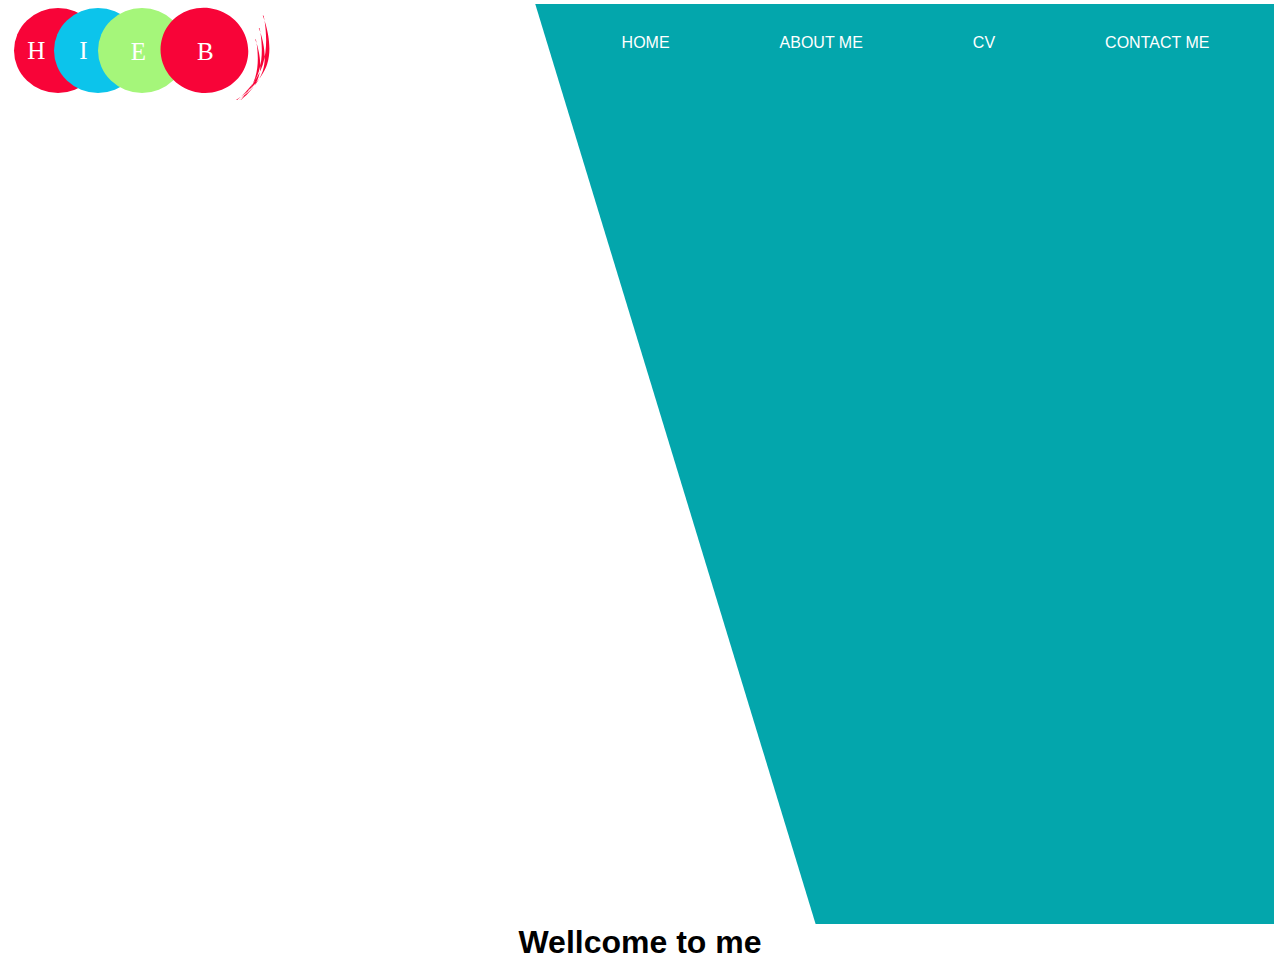
==== index.html @ 9780df92 "#4 desgin mune" ====
<!DOCTYPE html>
<html lang="en">
<head>
    <meta charset="UTF-8">
    <meta name="viewport" content="width=device-width, initial-scale=1.0">
    <title>Personal Project</title>
    <link rel="stylesheet" href="css/style.css">
    <link rel="shortcut icon" href="../images/1.png" type="image/x-icon"> 
    
</head>
<body>
    <div class="logo-container">
        <img src="/images/logo.svg" alt="logo">
    </div>
    <div class="container">
        <ul>
            <li><a href="index.html">Home</a></li>
            <li><a href="/pages/about.html">About Me</a></li>
            <li><a href="/pages/cv.html">CV</a></li>
            <li><a href="/pages/contact.html">contact Me</a></li>
        </ul>
    </div>
    <div class="contain">
        <h1>Wellcome to me</h1>
    </div>
    
    <footer>
        
    </footer>
</body>
</html>
---- css/style.css ----
*{
    margin: 0;
    padding: 0;
    font-family: sans-serif;
}
body{
    overflow-x: hidden;
}
.container{
    width: 98%;
    height: 100vh;
    padding: 10px;
    background: rgb(3, 166, 172);
    clip-path: polygon(42% 0, 100% 0, 100% 100%, 64% 100%);
    margin-top: -100px;
}
ul{
    display: flex;
    justify-content:flex-end;
    list-style-type: none;
}
ul li{
    padding:20px;
}
ul li a {
    text-transform: uppercase;
    text-decoration: none;
    color: #ffff;
    margin: 15px;
    padding: 20px;
}
h1{
    text-align: center;
}
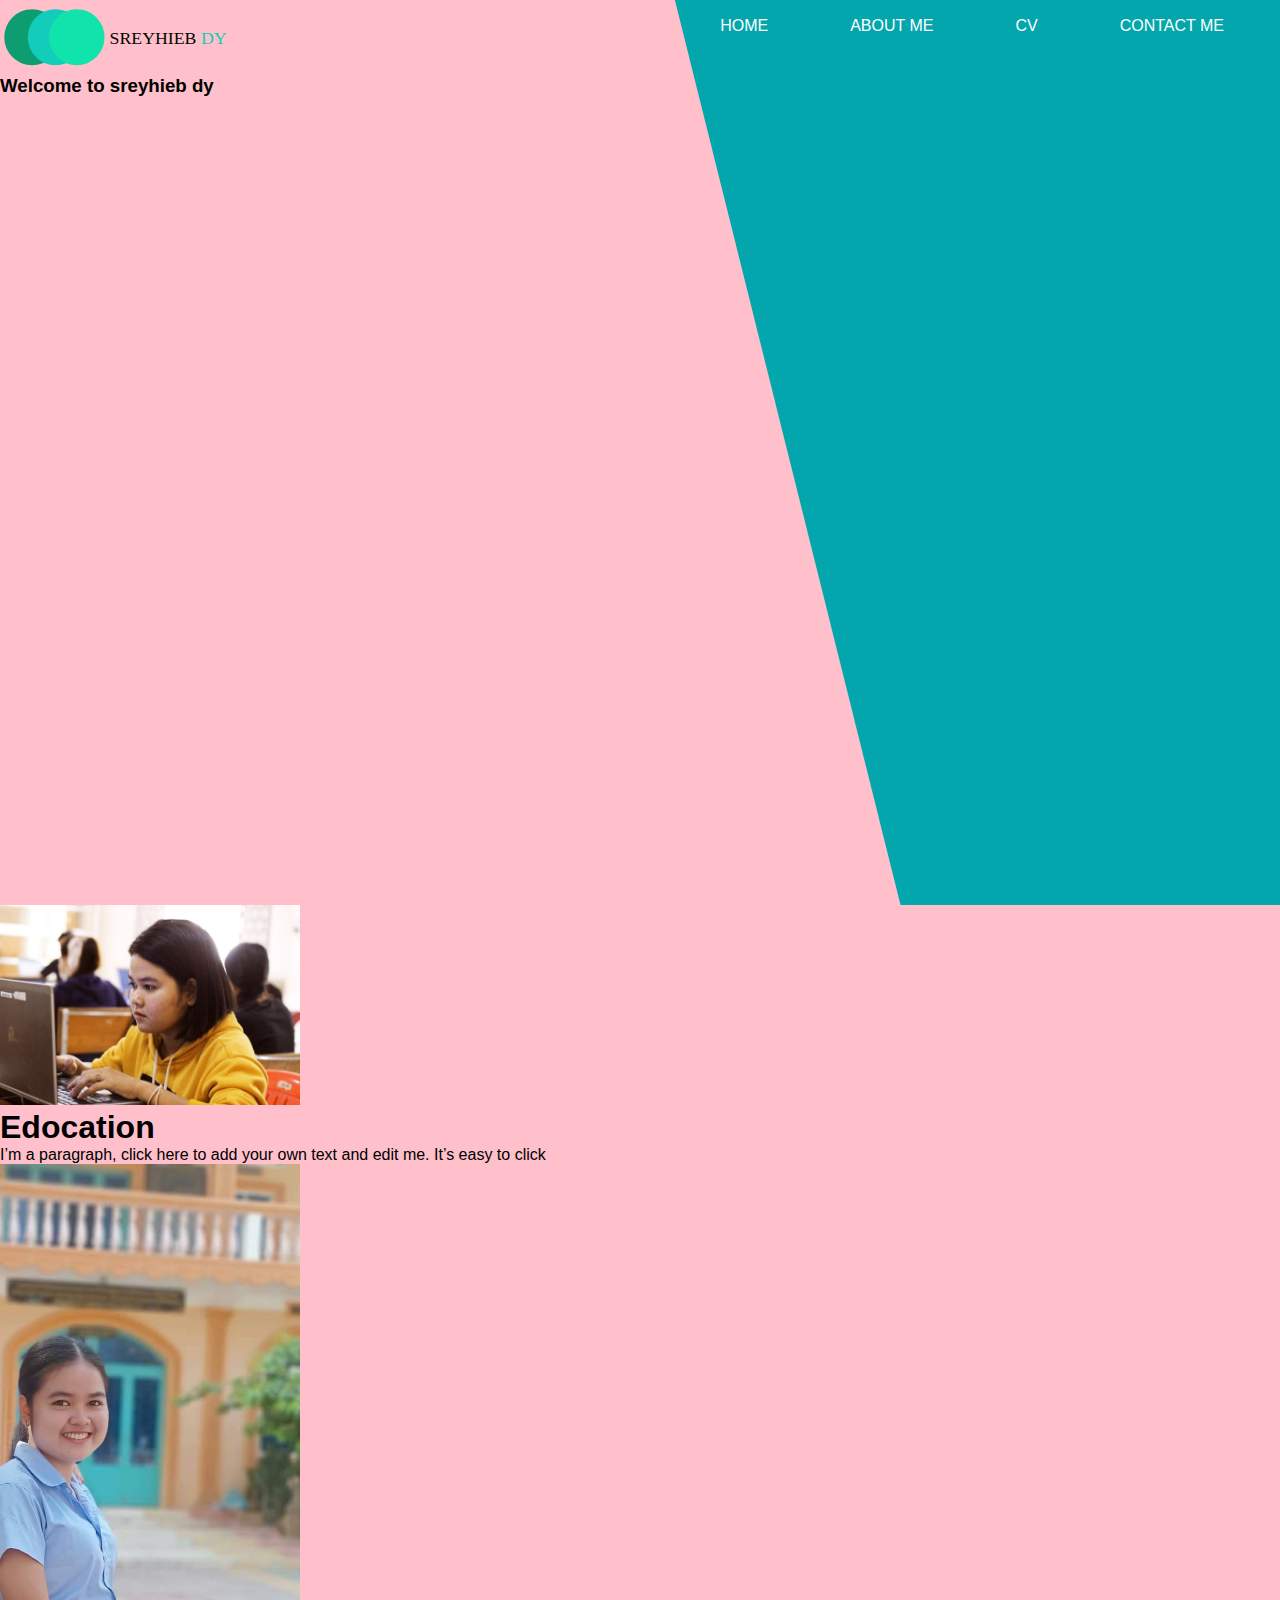
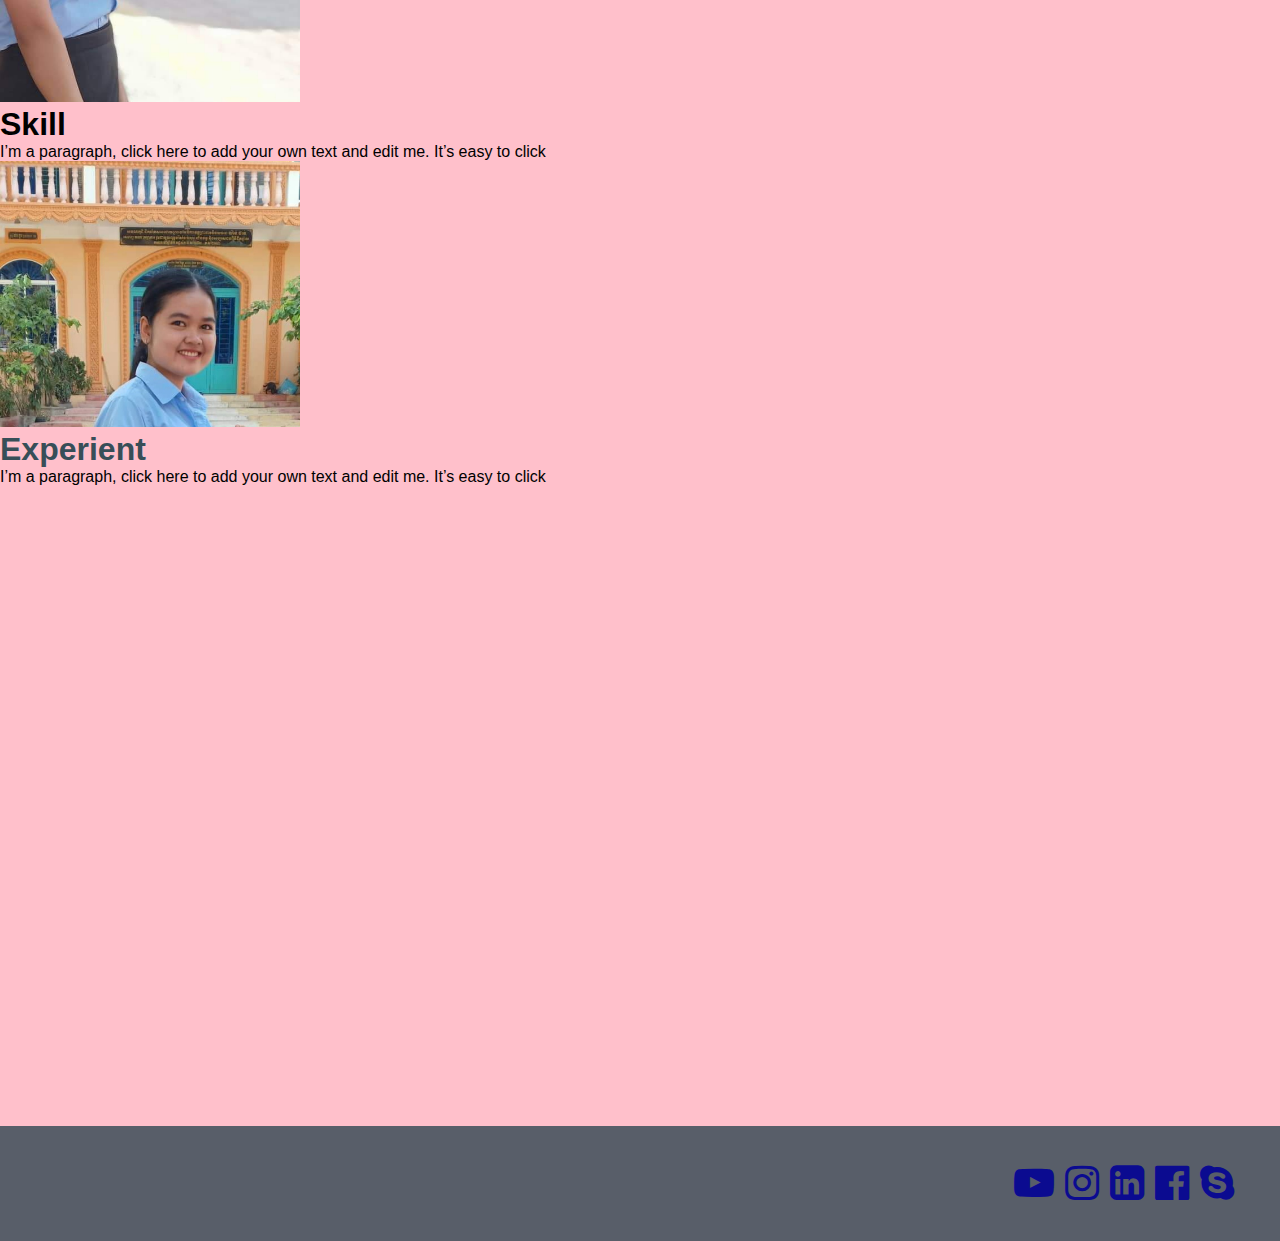
==== commit 3644ad39: "#6 link pages" ====
--- a/index.html
+++ b/index.html
@@ -1,3 +1,4 @@
+
 <!DOCTYPE html>
 <html lang="en">
 <head>
@@ -6,26 +7,54 @@
     <title>Personal Project</title>
     <link rel="stylesheet" href="css/style.css">
     <link rel="shortcut icon" href="../images/1.png" type="image/x-icon"> 
+    <link rel="stylesheet" href="https://cdnjs.cloudflare.com/ajax/libs/font-awesome/4.7.0/css/font-awesome.min.css">
     
 </head>
 <body>
     <div class="logo-container">
         <img src="/images/logo.svg" alt="logo">
     </div>
-    <div class="container">
+<div class="container">
         <ul>
-            <li><a href="index.html">Home</a></li>
-            <li><a href="/pages/about.html">About Me</a></li>
-            <li><a href="/pages/cv.html">CV</a></li>
-            <li><a href="/pages/contact.html">contact Me</a></li>
+            <li><a href="../index.html">Home</a></li>
+            <li><a href="pages/about.html">About Me</a></li>
+            <li><a href="pages/CV.html">CV</a></li>
+            <li><a href="pages/contact.html">contact Me</a></li>
         </ul>
+</div>
+<div class="box-header">
+    <h3>Welcome to sreyhieb dy</h3>
+</div>
+<div class="row">
+    <div class="l">
+        <img src="/images/4.jpg" alt="4.jpg" width="300" >
+    <h1>Edocation</h1>
+    <p>I’m a paragraph, click here to add your own text and edit me. It’s easy to click</p>
     </div>
-    <div class="contain">
-        <h1>Wellcome to me</h1>
+
+    <div class="r">
+        <img src="/images/5.jpeg" alt="5.jpeg" width="300">
+    <h1>Skill</h1>
+    <p>I’m a paragraph, click here to add your own text and edit me. It’s easy to click</p>
     </div>
-    
-    <footer>
-        
-    </footer>
+
+    <div class="f">
+        <img src="/images/6.jpeg" alt="6.jpeg" width="300">
+    <h1 style="color:#374e58;">Experient</h1>
+    <p>I’m a paragraph, click here to add your own text and edit me. It’s easy to click</p>
+    </div>
+    </div>
+<footer>
+    <div class="websize">
+        <ol>
+
+            <li><a href="https://www.youtube.com/"><i class="fa fa-youtube-play"></i></a></li>
+            <li><a href="https://www.instagram.com/?hl=en"><i class="fa fa-instagram"></i></a></li>
+            <li><a href="https://fontawesome.com/v4.7.0/icon/linkedin-square"><i class="fa fa-linkedin-square"></i></a></li>
+            <li><a href="https://www.facebook.com/facebook"><i class="	fa fa-facebook-official"></i></a></li>
+            <li><a href="https://www.skype.com/en/"><i class="fa fa-skype"></i></a></li>
+        </ol>
+   </div>
+</footer>
 </body>
 </html>
--- a/css/style.css
+++ b/css/style.css
@@ -5,14 +5,19 @@
 }
 body{
     overflow-x: hidden;
+    background: pink;
 }
 .container{
-    width: 98%;
+    width: 80%;
+    float: right;
     height: 100vh;
-    padding: 10px;
+    padding: 15px;
     background: rgb(3, 166, 172);
     clip-path: polygon(42% 0, 100% 0, 100% 100%, 64% 100%);
     margin-top: -100px;
+}
+.logo-container img{
+    width:20%;
 }
 ul{
     display: flex;
@@ -20,16 +25,68 @@
     list-style-type: none;
 }
 ul li{
-    padding:20px;
+    padding:6px;
 }
-ul li a {
+ ul li a {
     text-transform: uppercase;
     text-decoration: none;
     color: #ffff;
-    margin: 15px;
-    padding: 20px;
+    margin: 20px;
+    padding: 15px;
 }
-h1{
-    text-align: center;
+.container ul li{
+    margin-top: 2%;
+}
+.box {
+    margin-left: 10%;
+    margin-top: 10%;
 }
 
+footer{
+    background: rgb(88, 94, 105);
+    padding: 35px;
+    color:black;
+    text-transform: uppercase;
+    text-align: center;
+    margin-top:50%;
+ }
+ .latter{
+    width:100%;
+    height: 40vh;
+    text-align: center;
+    font-size: 20px;
+    margin: 100px;
+    display: flex;
+    justify-content: space-around;
+    }
+/* .row {
+    margin-top: 2px;
+    width: 50%;
+    height:30vh;
+    padding:60px;
+    font-size:20px;
+    display: flex;
+    
+} */
+.latter img h1{
+    text-align: center;
+    width: 300px;
+}
+.websize {
+    display: flex;
+    justify-content: flex-end;
+}
+ ol  {
+    display: flex;
+    justify-content: space-evenly;
+    list-style: none;
+    width: 20%;
+
+}
+ol a {
+    font-size: 40px;
+    color: rgb(11, 11, 144);
+}
+    
+ 
+
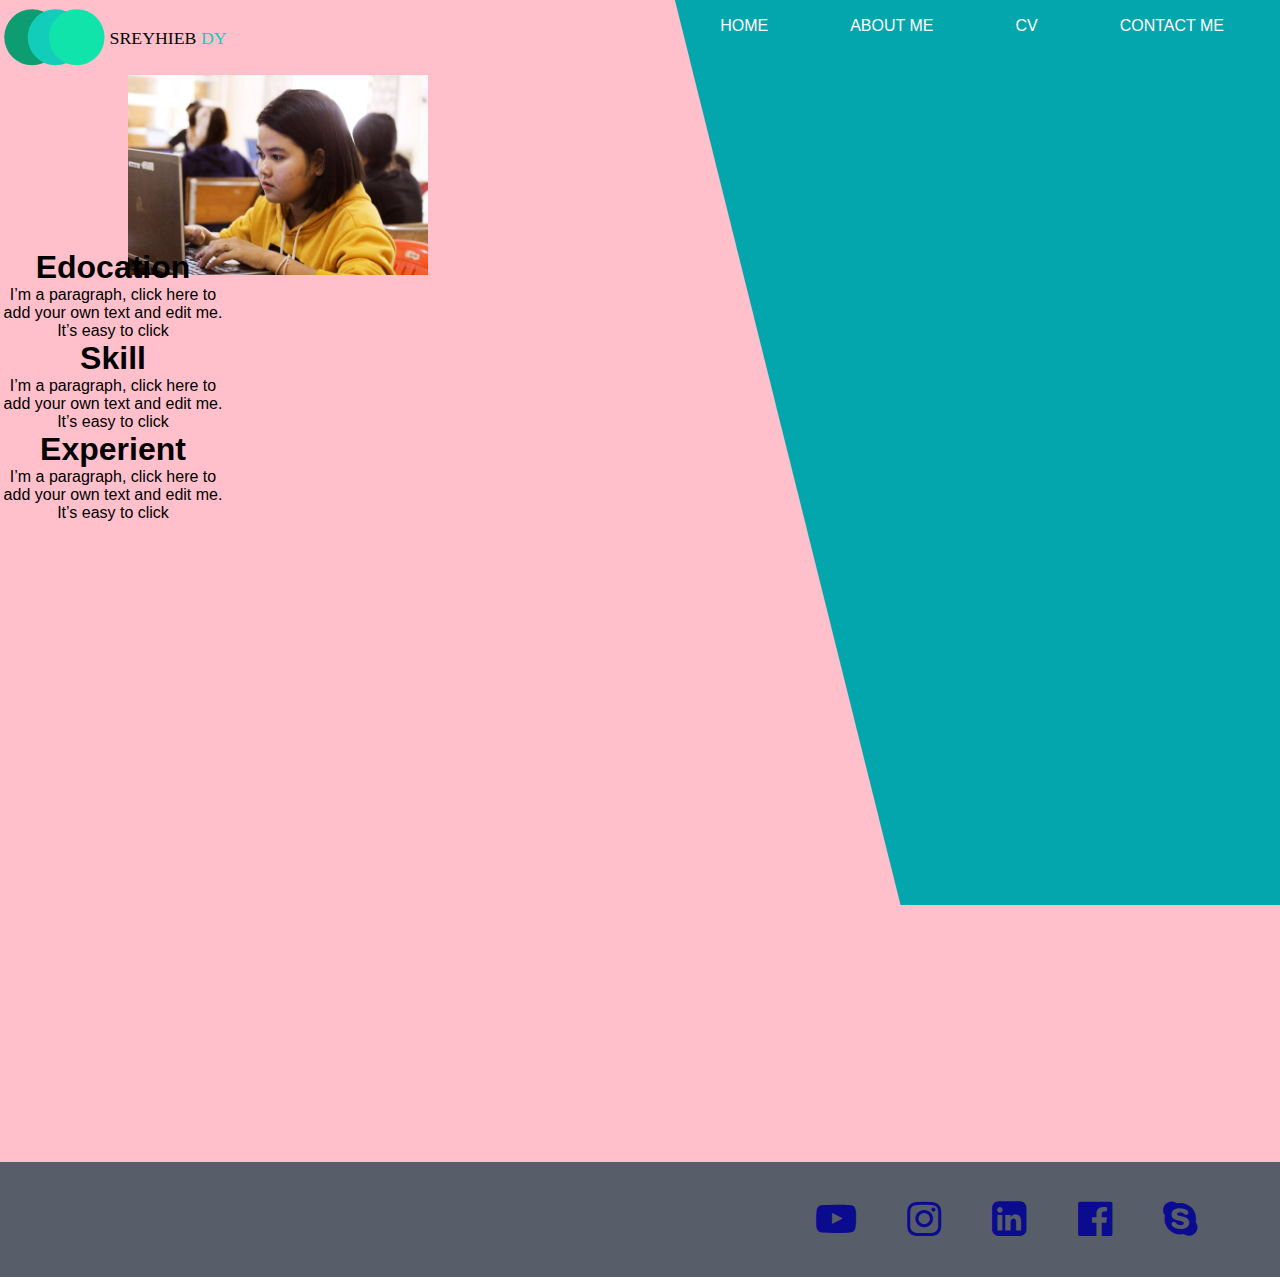
==== commit 30586123: "#6 backgrand page" ====
--- a/index.html
+++ b/index.html
@@ -8,7 +8,6 @@
     <link rel="stylesheet" href="css/style.css">
     <link rel="shortcut icon" href="../images/1.png" type="image/x-icon"> 
     <link rel="stylesheet" href="https://cdnjs.cloudflare.com/ajax/libs/font-awesome/4.7.0/css/font-awesome.min.css">
-    
 </head>
 <body>
     <div class="logo-container">
@@ -16,38 +15,35 @@
     </div>
 <div class="container">
         <ul>
-            <li><a href="../index.html">Home</a></li>
+            <li><a href="index.html">Home</a></li>
             <li><a href="pages/about.html">About Me</a></li>
-            <li><a href="pages/CV.html">CV</a></li>
+            <li><a href="pages/cv.html">CV</a></li>
             <li><a href="pages/contact.html">contact Me</a></li>
         </ul>
 </div>
-<div class="box-header">
-    <h3>Welcome to sreyhieb dy</h3>
+<div class="B">
+    <div class="a">
+        <img src="/images/4.jpg" alt="4.jpg" width="300" >
+    </div>
 </div>
-<div class="row">
-    <div class="l">
-        <img src="/images/4.jpg" alt="4.jpg" width="300" >
-    <h1>Edocation</h1>
-    <p>I’m a paragraph, click here to add your own text and edit me. It’s easy to click</p>
-    </div>
+    <div class="row">
+        <div class="l">
+            <h1>Edocation</h1>
+            <p>I’m a paragraph, click here to add your own text and edit me. It’s easy to click</p>
+        </div>
 
-    <div class="r">
-        <img src="/images/5.jpeg" alt="5.jpeg" width="300">
-    <h1>Skill</h1>
-    <p>I’m a paragraph, click here to add your own text and edit me. It’s easy to click</p>
-    </div>
-
-    <div class="f">
-        <img src="/images/6.jpeg" alt="6.jpeg" width="300">
-    <h1 style="color:#374e58;">Experient</h1>
-    <p>I’m a paragraph, click here to add your own text and edit me. It’s easy to click</p>
-    </div>
+        <div class="r">
+            <h1>Skill</h1>
+            <p>I’m a paragraph, click here to add your own text and edit me. It’s easy to click</p>
+        </div>
+        <div class="f">
+            <h1>Experient</h1>
+            <p>I’m a paragraph, click here to add your own text and edit me. It’s easy to click</p>
+        </div>
     </div>
 <footer>
     <div class="websize">
         <ol>
-
             <li><a href="https://www.youtube.com/"><i class="fa fa-youtube-play"></i></a></li>
             <li><a href="https://www.instagram.com/?hl=en"><i class="fa fa-instagram"></i></a></li>
             <li><a href="https://fontawesome.com/v4.7.0/icon/linkedin-square"><i class="fa fa-linkedin-square"></i></a></li>
--- a/css/style.css
+++ b/css/style.css
@@ -34,6 +34,9 @@
     margin: 20px;
     padding: 15px;
 }
+ul li:hover{
+    background-color: coral;
+}
 .container ul li{
     margin-top: 2%;
 }
@@ -59,15 +62,6 @@
     display: flex;
     justify-content: space-around;
     }
-/* .row {
-    margin-top: 2px;
-    width: 50%;
-    height:30vh;
-    padding:60px;
-    font-size:20px;
-    display: flex;
-    
-} */
 .latter img h1{
     text-align: center;
     width: 300px;
@@ -80,13 +74,22 @@
     display: flex;
     justify-content: space-evenly;
     list-style: none;
-    width: 20%;
+    width: 40%;
 
 }
 ol a {
     font-size: 40px;
     color: rgb(11, 11, 144);
 }
+.row ,f{
+    text-align: center;
+    margin-top:-30px;
+}
+.B , a{
+    margin-left: 10%;
+    width: 50px;
+}
+
     
  
 
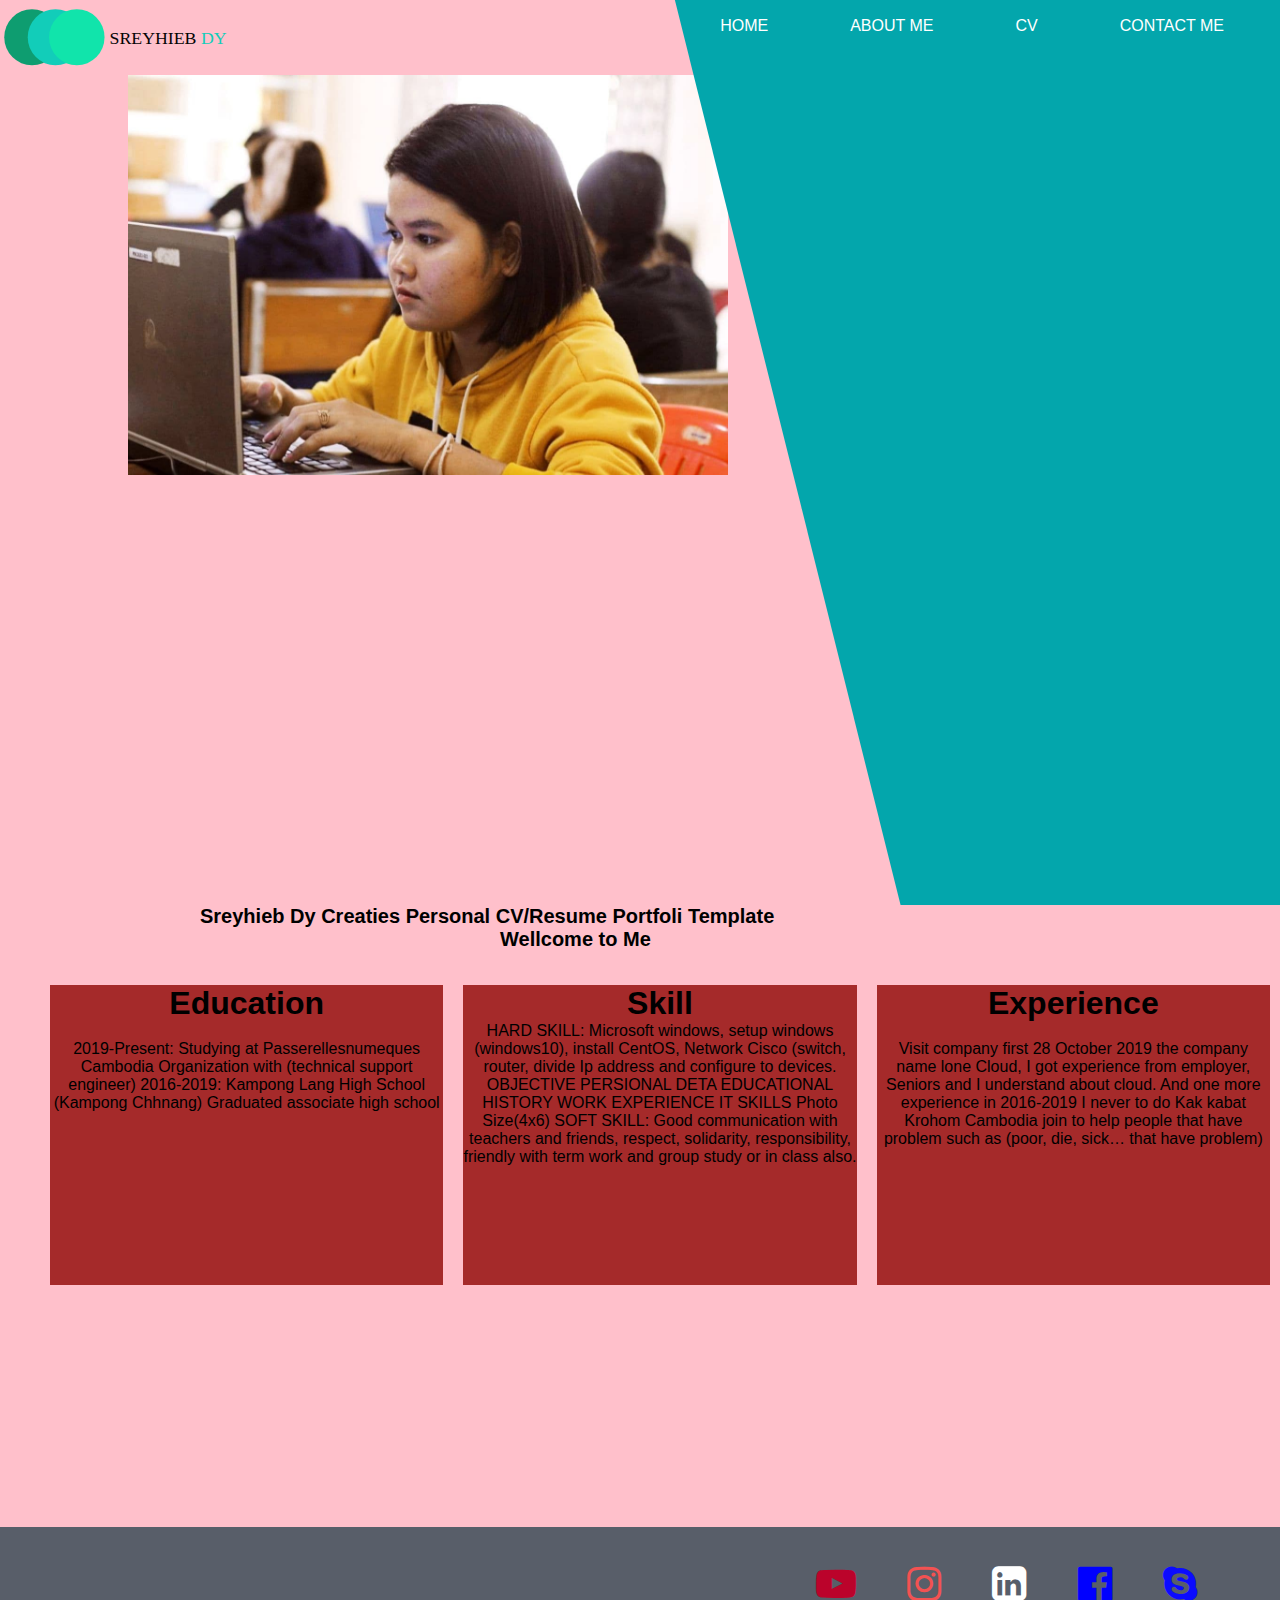
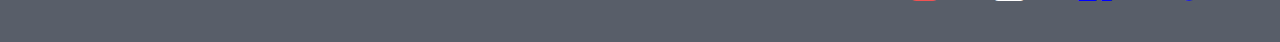
==== commit f46ca828: "#7 design home page" ====
--- a/index.html
+++ b/index.html
@@ -23,32 +23,53 @@
 </div>
 <div class="B">
     <div class="a">
-        <img src="/images/4.jpg" alt="4.jpg" width="300" >
+        <img src="/images/4.jpg" alt="4.jpg" width="600"  >
+    </div>
+    
+</div>
+<div class="box-header">
+    <h4> Sreyhieb Dy Creaties Personal CV/Resume Portfoli Template</h4>
+    <h2>Wellcome to Me</h2>
+    <div class="row">
+        
+        <div>
+            
+            <p><h1>Education</h1><br> 2019-Present: Studying at Passerellesnumeques Cambodia
+                Organization with (technical support engineer)
+               2016-2019: Kampong Lang High School (Kampong Chhnang) Graduated associate high school
+               </p>
+        </div>
+
+        <div>
+            
+            <p><h1>Skill</h1>HARD SKILL: Microsoft windows, setup windows (windows10), install CentOS, Network Cisco
+                (switch, router, divide Ip address and configure to devices.
+                OBJECTIVE
+                PERSIONAL DETA
+                EDUCATIONAL HISTORY
+                WORK EXPERIENCE
+                IT SKILLS
+                Photo
+                Size(4x6)
+                SOFT SKILL: Good communication with teachers and friends, respect, solidarity, responsibility,
+                friendly with term work and group study or in class also.</p>
+        </div>
+        <div>
+            <p><h1>Experience</h1><br>Visit company first 28 October 2019 the company name lone Cloud, I got experience from employer,
+                Seniors and I understand about cloud. And one more experience in 2016-2019 I never to do Kak kabat
+                Krohom Cambodia join to help people that have problem such as (poor, die, sick… that have
+                problem)</p>
+        </div>
     </div>
 </div>
-    <div class="row">
-        <div class="l">
-            <h1>Edocation</h1>
-            <p>I’m a paragraph, click here to add your own text and edit me. It’s easy to click</p>
-        </div>
-
-        <div class="r">
-            <h1>Skill</h1>
-            <p>I’m a paragraph, click here to add your own text and edit me. It’s easy to click</p>
-        </div>
-        <div class="f">
-            <h1>Experient</h1>
-            <p>I’m a paragraph, click here to add your own text and edit me. It’s easy to click</p>
-        </div>
-    </div>
 <footer>
     <div class="websize">
         <ol>
-            <li><a href="https://www.youtube.com/"><i class="fa fa-youtube-play"></i></a></li>
-            <li><a href="https://www.instagram.com/?hl=en"><i class="fa fa-instagram"></i></a></li>
-            <li><a href="https://fontawesome.com/v4.7.0/icon/linkedin-square"><i class="fa fa-linkedin-square"></i></a></li>
-            <li><a href="https://www.facebook.com/facebook"><i class="	fa fa-facebook-official"></i></a></li>
-            <li><a href="https://www.skype.com/en/"><i class="fa fa-skype"></i></a></li>
+            <li><a href="https://www.youtube.com/"><i class="fa fa-youtube-play" style="color: rgb(187, 3, 43);"></i></a></li>
+            <li><a href="https://www.instagram.com/?hl=en"><i class="fa fa-instagram" style="color: rgb(243, 82, 82);"></i></a></li>
+            <li><a href="https://fontawesome.com/v4.7.0/icon/linkedin-square"><i class="fa fa-linkedin-square" style="color:white ;"></i></a></li>
+            <li><a href="https://www.facebook.com/facebook"><i class="	fa fa-facebook-official" style="color:blue"></i></a></li>
+            <li><a href="https://www.skype.com/en/"><i class="fa fa-skype" style="color:rgb(11, 11, 255) ;"></i></a></li>
         </ol>
    </div>
 </footer>
--- a/css/style.css
+++ b/css/style.css
@@ -44,6 +44,18 @@
     margin-left: 10%;
     margin-top: 10%;
 }
+.row{
+    display: flex;
+    margin-left: 40px;
+
+}
+.row > div{
+    width: 400px;
+    height: 300px;
+    margin: 10px;
+    background-color: brown;
+    margin-top: -350px;
+}
 
 footer{
     background: rgb(88, 94, 105);
@@ -51,14 +63,14 @@
     color:black;
     text-transform: uppercase;
     text-align: center;
-    margin-top:50%;
+    margin-top:15%;
  }
  .latter{
     width:100%;
     height: 40vh;
     text-align: center;
     font-size: 20px;
-    margin: 100px;
+    margin: 10px;
     display: flex;
     justify-content: space-around;
     }
@@ -79,15 +91,28 @@
 }
 ol a {
     font-size: 40px;
-    color: rgb(11, 11, 144);
+    
 }
-.row ,f{
+ .row ,f{ 
     text-align: center;
-    margin-top:-30px;
-}
+    display: flex;
+ }
+ .row{
+    margin-top: 30%;
+    margin-bottom: 30px;
+}  
 .B , a{
     margin-left: 10%;
     width: 50px;
+}
+.box-header> h4{
+    font-size: 20px;
+    margin-left: 200px;
+    margin-top:10px;
+}
+.box-header> h2{
+    margin-left: 500px;
+    font-size: 20px;
 }
 
     
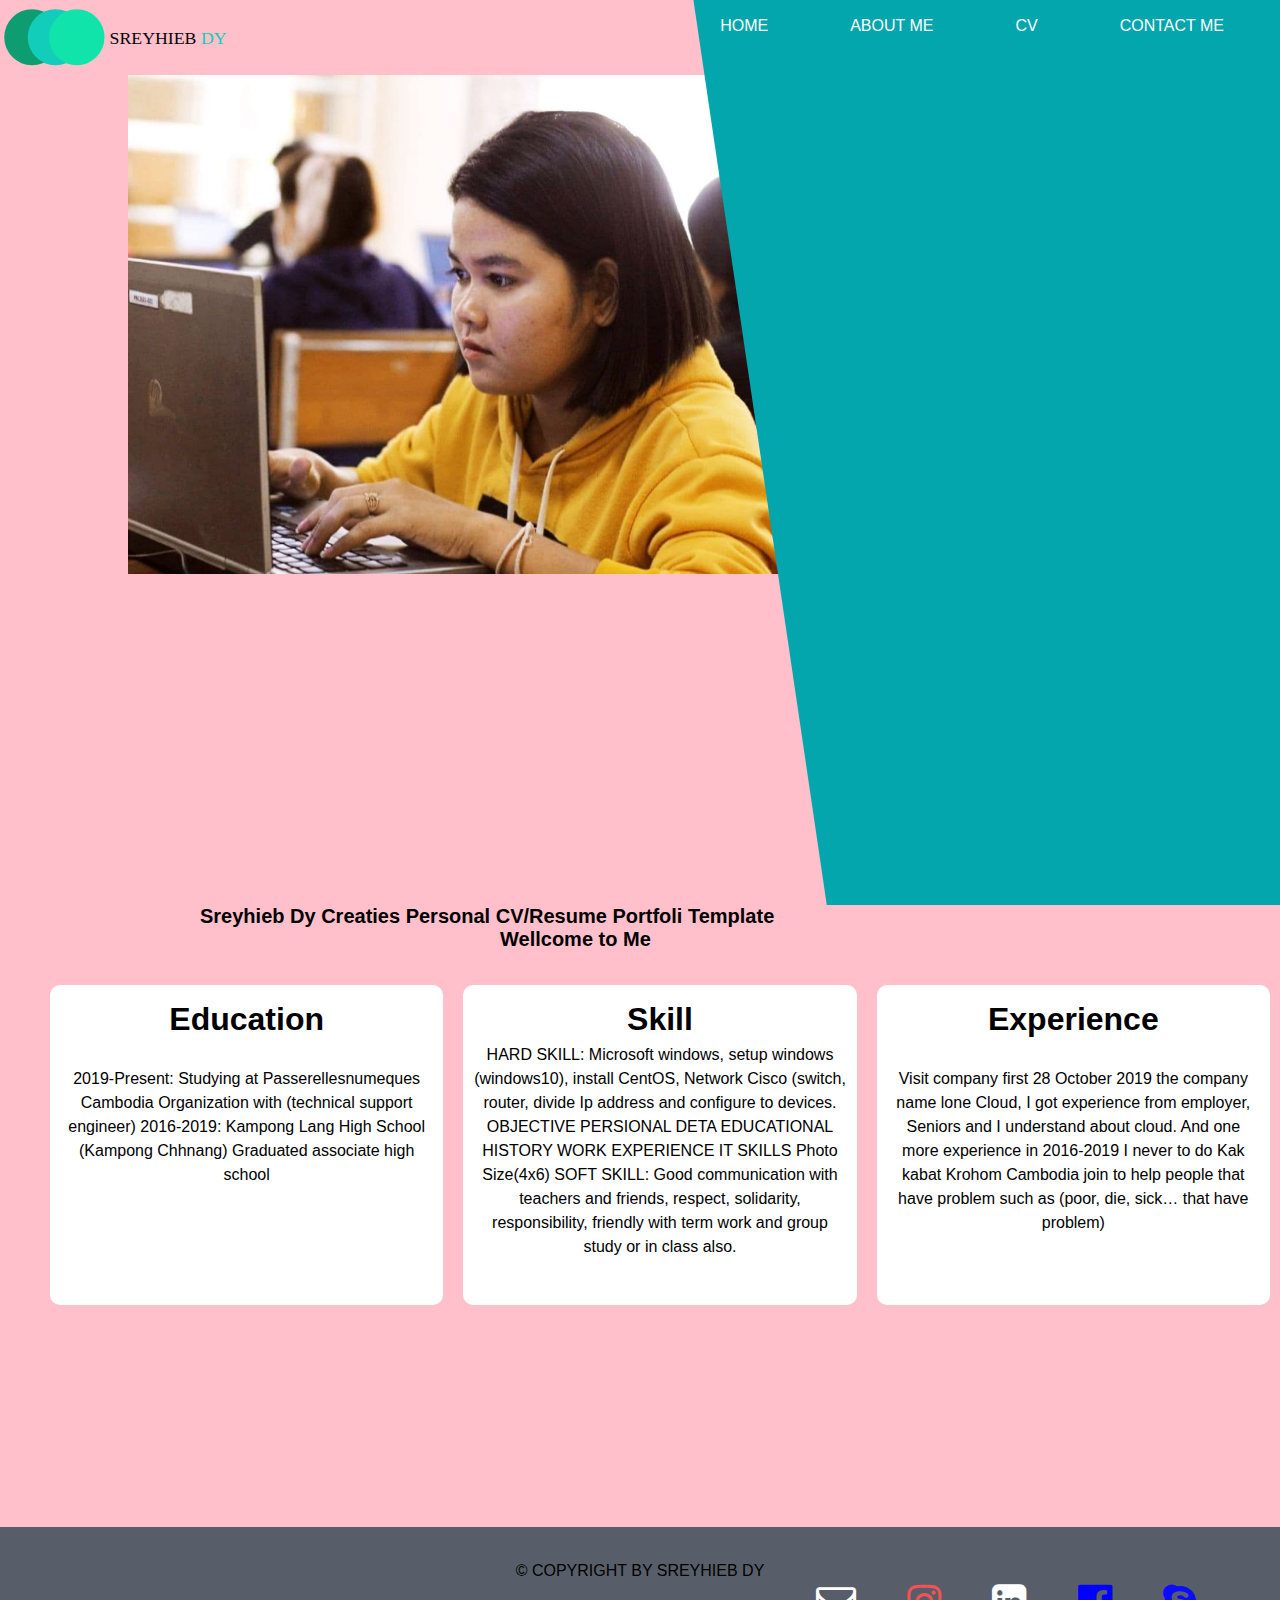
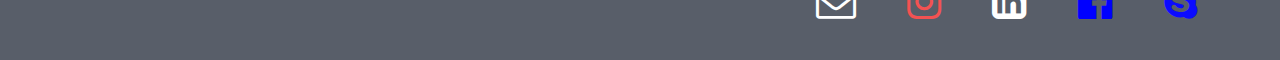
==== commit 0bc002fb: "#8 input colors backgrand" ====
--- a/index.html
+++ b/index.html
@@ -23,7 +23,7 @@
 </div>
 <div class="B">
     <div class="a">
-        <img src="/images/4.jpg" alt="4.jpg" width="600"  >
+        <img src="/images/4.jpg" alt="4.jpg" width="748"  >
     </div>
     
 </div>
@@ -63,9 +63,10 @@
     </div>
 </div>
 <footer>
+    <p>&copy; Copyright by Sreyhieb Dy</p>
     <div class="websize">
         <ol>
-            <li><a href="https://www.youtube.com/"><i class="fa fa-youtube-play" style="color: rgb(187, 3, 43);"></i></a></li>
+            <li><a href="https://www.youtube.com/"><i class="fa fa-envelope-o" style="color:white;"></i></a></li>
             <li><a href="https://www.instagram.com/?hl=en"><i class="fa fa-instagram" style="color: rgb(243, 82, 82);"></i></a></li>
             <li><a href="https://fontawesome.com/v4.7.0/icon/linkedin-square"><i class="fa fa-linkedin-square" style="color:white ;"></i></a></li>
             <li><a href="https://www.facebook.com/facebook"><i class="	fa fa-facebook-official" style="color:blue"></i></a></li>
--- a/css/style.css
+++ b/css/style.css
@@ -13,7 +13,7 @@
     height: 100vh;
     padding: 15px;
     background: rgb(3, 166, 172);
-    clip-path: polygon(42% 0, 100% 0, 100% 100%, 64% 100%);
+    clip-path: polygon(44% 0, 100% 0, 100% 100%, 57% 100%);
     margin-top: -100px;
 }
 .logo-container img{
@@ -53,10 +53,12 @@
     width: 400px;
     height: 300px;
     margin: 10px;
-    background-color: brown;
+    background-color: #ffff;
     margin-top: -350px;
+    border-radius: 10px;
+    padding: 10px;
+    line-height: 1.5;
 }
-
 footer{
     background: rgb(88, 94, 105);
     padding: 35px;
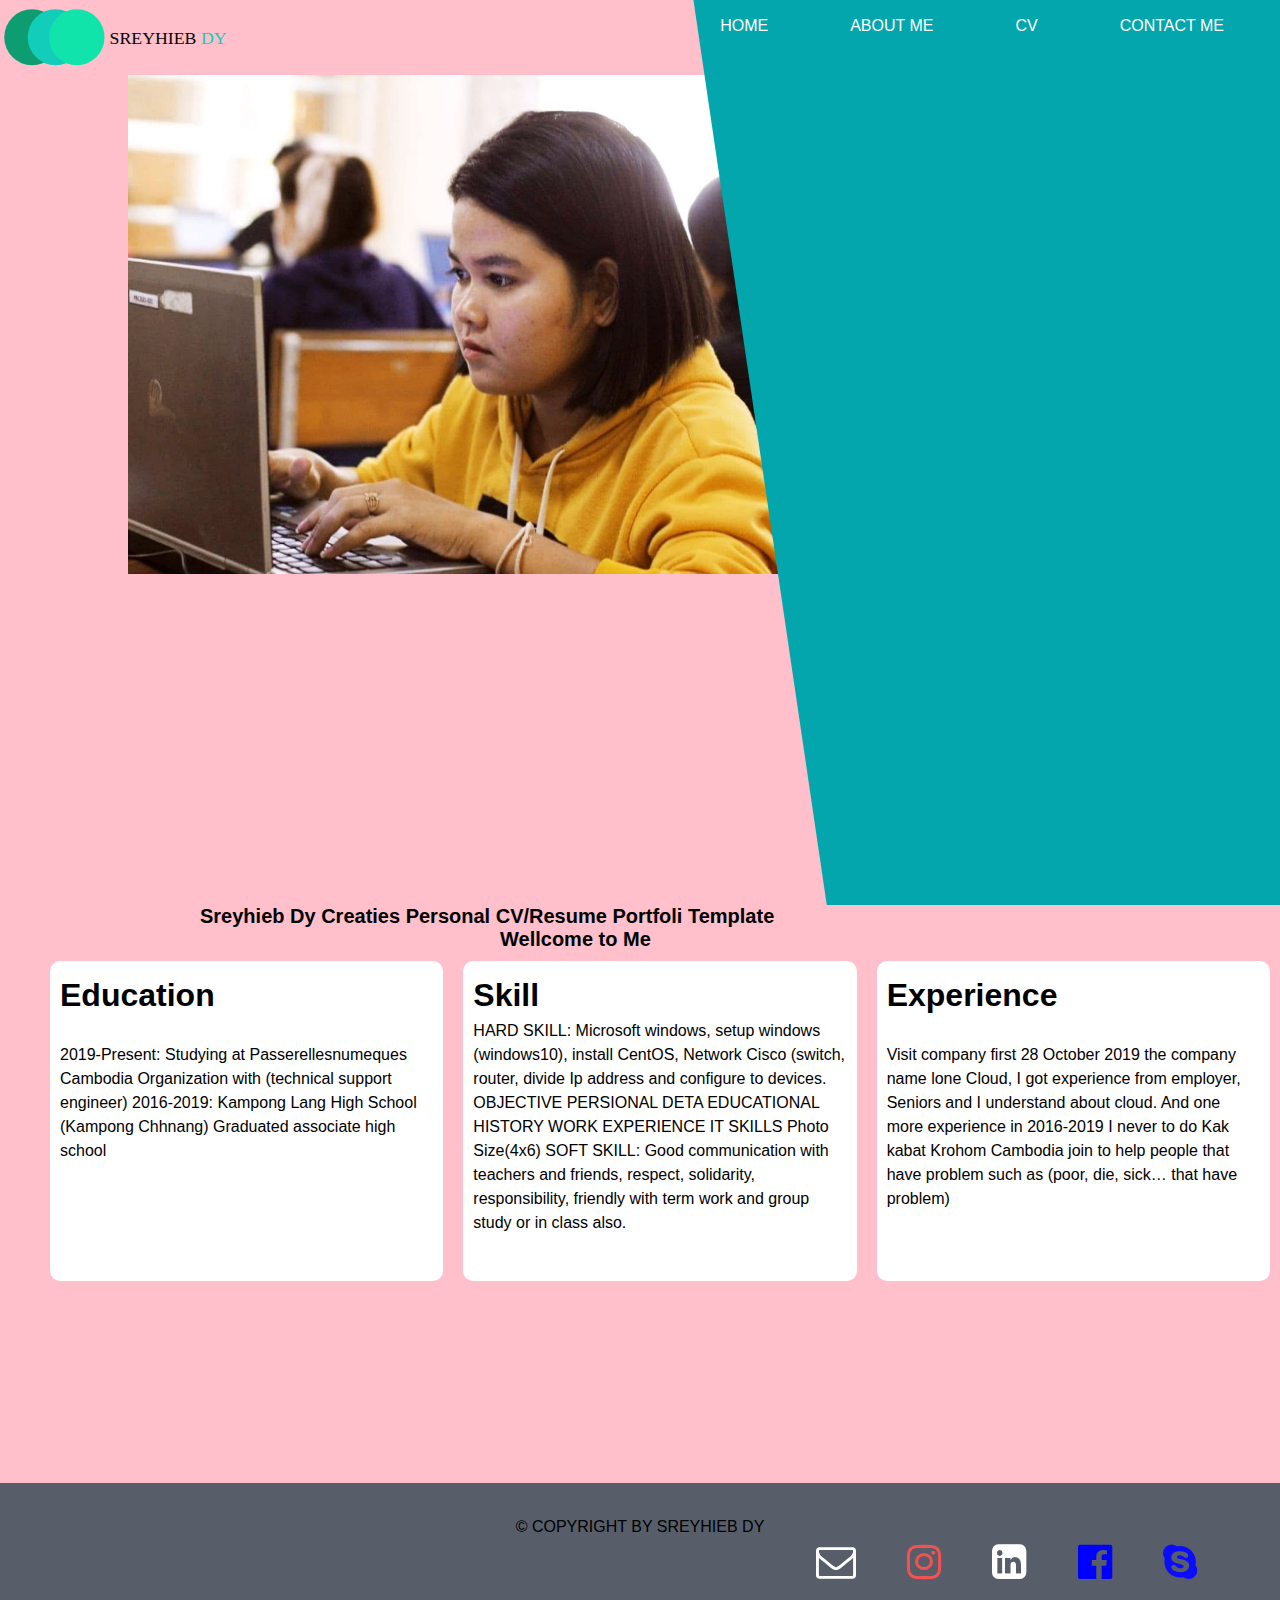
==== commit 9f58e63a: "#9 cv and contact" ====
--- a/index.html
+++ b/index.html
@@ -1,3 +1,4 @@
+
 
 <!DOCTYPE html>
 <html lang="en">
@@ -5,6 +6,7 @@
     <meta charset="UTF-8">
     <meta name="viewport" content="width=device-width, initial-scale=1.0">
     <title>Personal Project</title>
+    <link rel="stylesheet" href="css/hover.css">
     <link rel="stylesheet" href="css/style.css">
     <link rel="shortcut icon" href="../images/1.png" type="image/x-icon"> 
     <link rel="stylesheet" href="https://cdnjs.cloudflare.com/ajax/libs/font-awesome/4.7.0/css/font-awesome.min.css">
@@ -30,18 +32,15 @@
 <div class="box-header">
     <h4> Sreyhieb Dy Creaties Personal CV/Resume Portfoli Template</h4>
     <h2>Wellcome to Me</h2>
-    <div class="row">
-        
-        <div>
-            
+    <div class="coloum">
+        <div class="text">
             <p><h1>Education</h1><br> 2019-Present: Studying at Passerellesnumeques Cambodia
                 Organization with (technical support engineer)
                2016-2019: Kampong Lang High School (Kampong Chhnang) Graduated associate high school
                </p>
         </div>
 
-        <div>
-            
+        <div class="text">
             <p><h1>Skill</h1>HARD SKILL: Microsoft windows, setup windows (windows10), install CentOS, Network Cisco
                 (switch, router, divide Ip address and configure to devices.
                 OBJECTIVE
@@ -54,7 +53,8 @@
                 SOFT SKILL: Good communication with teachers and friends, respect, solidarity, responsibility,
                 friendly with term work and group study or in class also.</p>
         </div>
-        <div>
+        <div class="text">
+        <div >
             <p><h1>Experience</h1><br>Visit company first 28 October 2019 the company name lone Cloud, I got experience from employer,
                 Seniors and I understand about cloud. And one more experience in 2016-2019 I never to do Kak kabat
                 Krohom Cambodia join to help people that have problem such as (poor, die, sick… that have
@@ -66,11 +66,11 @@
     <p>&copy; Copyright by Sreyhieb Dy</p>
     <div class="websize">
         <ol>
-            <li><a href="https://www.youtube.com/"><i class="fa fa-envelope-o" style="color:white;"></i></a></li>
-            <li><a href="https://www.instagram.com/?hl=en"><i class="fa fa-instagram" style="color: rgb(243, 82, 82);"></i></a></li>
-            <li><a href="https://fontawesome.com/v4.7.0/icon/linkedin-square"><i class="fa fa-linkedin-square" style="color:white ;"></i></a></li>
-            <li><a href="https://www.facebook.com/facebook"><i class="	fa fa-facebook-official" style="color:blue"></i></a></li>
-            <li><a href="https://www.skype.com/en/"><i class="fa fa-skype" style="color:rgb(11, 11, 255) ;"></i></a></li>
+            <li><a href="https://www.youtube.com/"><i class="fa fa-envelope-o hvr-bounce-in" style="color:white;"></i></a></li>
+            <li><a href="https://www.instagram.com/?hl=en"><i class="fa fa-instagram hvr-bounce-in" style="color: rgb(243, 82, 82);"></i></a></li>
+            <li><a href="https://fontawesome.com/v4.7.0/icon/linkedin-square"><i class="fa fa-linkedin-square hvr-bounce-in" style="color:white ;"></i></a></li>
+            <li><a href="https://www.facebook.com/facebook"><i class="	fa fa-facebook-official hvr-bounce-in" style="color:blue"></i></a></li>
+            <li><a href="https://www.skype.com/en/"><i class="fa fa-skype hvr-bounce-in" style="color:rgb(11, 11, 255) ;"></i></a></li>
         </ol>
    </div>
 </footer>
--- a/css/style.css
+++ b/css/style.css
@@ -27,6 +27,9 @@
 ul li{
     padding:6px;
 }
+.container ul li{
+    margin-top: 2%;
+}
  ul li a {
     text-transform: uppercase;
     text-decoration: none;
@@ -37,54 +40,25 @@
 ul li:hover{
     background-color: coral;
 }
-.container ul li{
-    margin-top: 2%;
-}
-.box {
-    margin-left: 10%;
-    margin-top: 10%;
-}
-.row{
+.coloum{
     display: flex;
     margin-left: 40px;
-
 }
-.row > div{
+.coloum > div{
     width: 400px;
     height: 300px;
     margin: 10px;
     background-color: #ffff;
-    margin-top: -350px;
+    /* margin-top: -350px; */
     border-radius: 10px;
     padding: 10px;
     line-height: 1.5;
-}
-footer{
-    background: rgb(88, 94, 105);
-    padding: 35px;
-    color:black;
-    text-transform: uppercase;
-    text-align: center;
-    margin-top:15%;
- }
- .latter{
-    width:100%;
-    height: 40vh;
-    text-align: center;
-    font-size: 20px;
-    margin: 10px;
-    display: flex;
-    justify-content: space-around;
-    }
-.latter img h1{
-    text-align: center;
-    width: 300px;
 }
 .websize {
     display: flex;
     justify-content: flex-end;
 }
- ol  {
+ ol {
     display: flex;
     justify-content: space-evenly;
     list-style: none;
@@ -95,18 +69,15 @@
     font-size: 40px;
     
 }
- .row ,f{ 
-    text-align: center;
-    display: flex;
- }
- .row{
+.row{
     margin-top: 30%;
     margin-bottom: 30px;
 }  
-.B , a{
+ .B , a{
     margin-left: 10%;
-    width: 50px;
-}
+    width: 60px;
+
+} 
 .box-header> h4{
     font-size: 20px;
     margin-left: 200px;
@@ -116,6 +87,28 @@
     margin-left: 500px;
     font-size: 20px;
 }
+footer{
+    background: rgb(88, 94, 105);
+    padding: 35px;
+    text-transform: uppercase;
+    text-align: center;
+    margin-top:15%;
+ }
+ .text:hover{
+     background: rgb(158, 153, 153);
+ }
+ @media(max-width:1100px) {
+    .coloum {
+        flex-direction: column;
+        
+    }
+   text{
+        height: auto;
+        width: 100%;
+    }
+    
+}
+
 
     
  
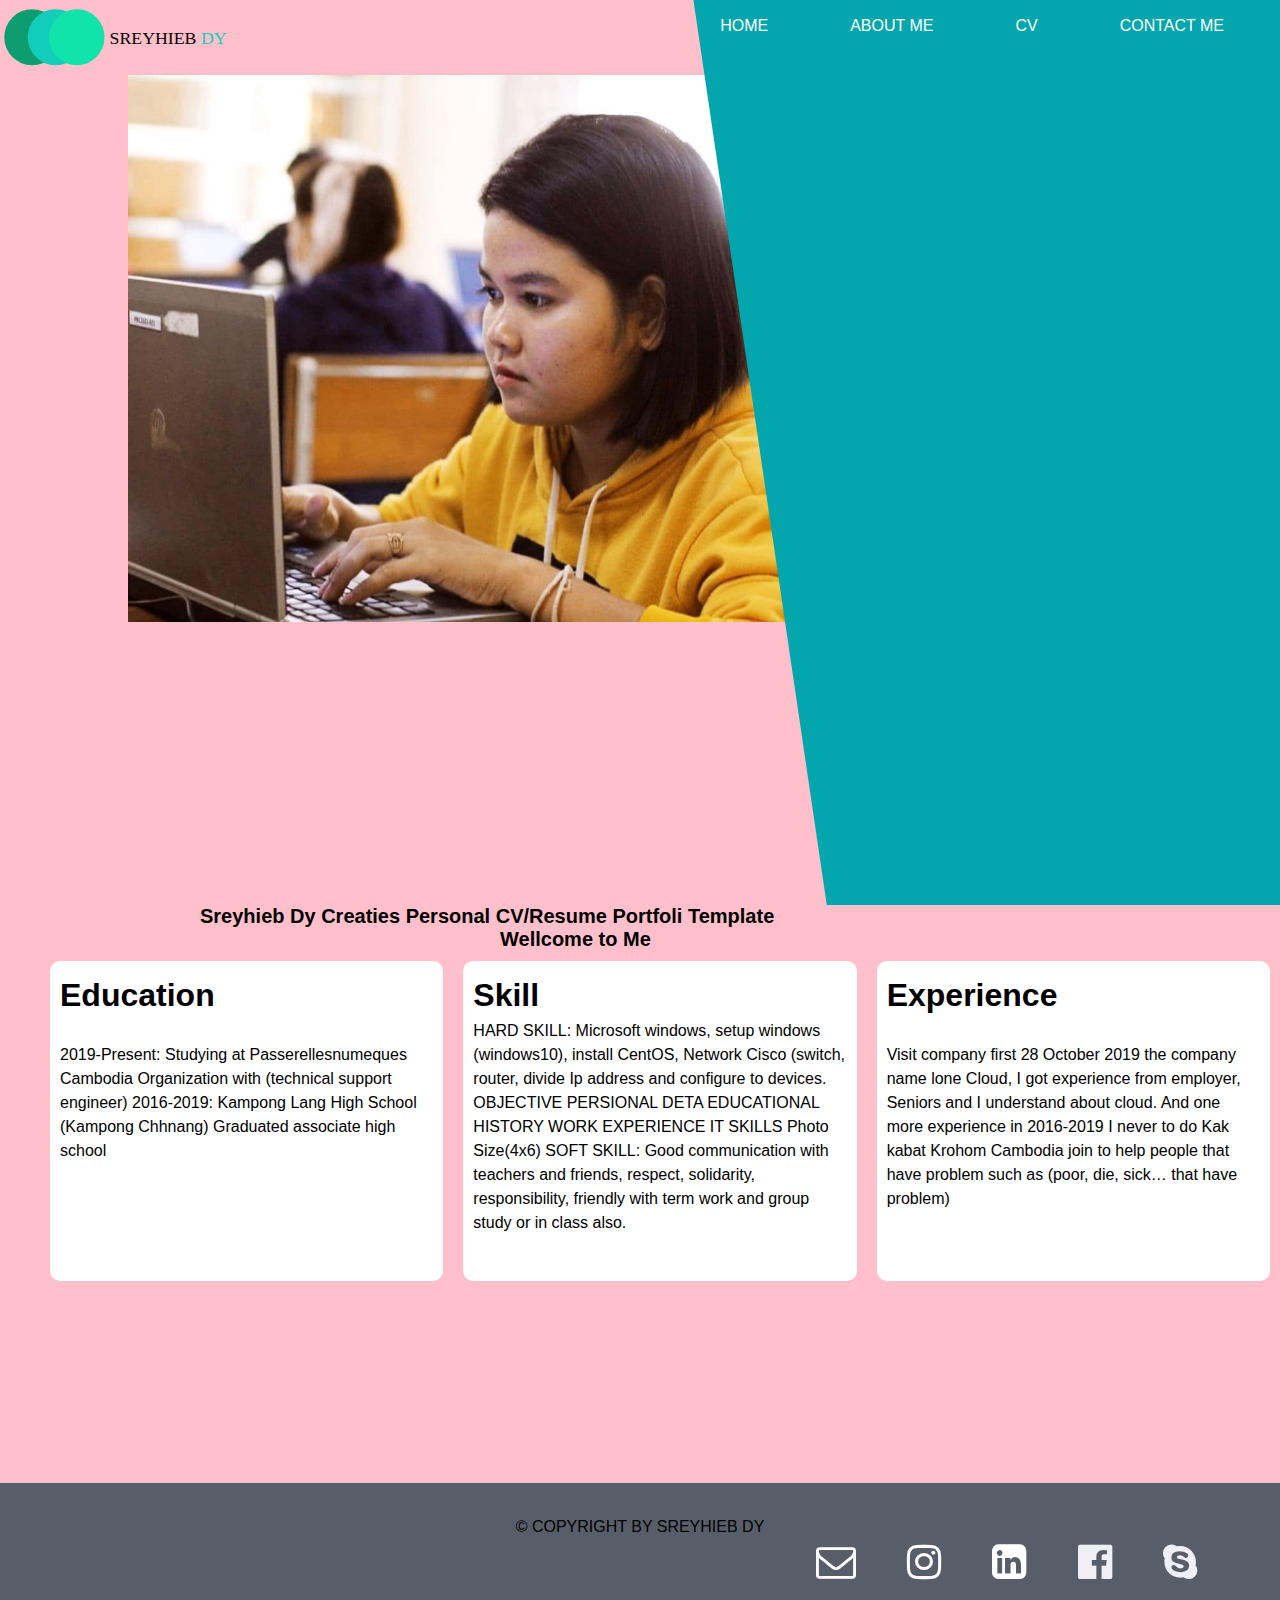
==== commit 63f5dd06: "#9 @mdia" ====
--- a/index.html
+++ b/index.html
@@ -25,7 +25,7 @@
 </div>
 <div class="B">
     <div class="a">
-        <img src="/images/4.jpg" alt="4.jpg" width="748"  >
+        <img src="/images/4.jpg" alt="4.jpg" width="820px"  >
     </div>
     
 </div>
@@ -34,14 +34,16 @@
     <h2>Wellcome to Me</h2>
     <div class="coloum">
         <div class="text">
-            <p><h1>Education</h1><br> 2019-Present: Studying at Passerellesnumeques Cambodia
+            <h1>Education</h1>
+            <p><br> 2019-Present: Studying at Passerellesnumeques Cambodia
                 Organization with (technical support engineer)
                2016-2019: Kampong Lang High School (Kampong Chhnang) Graduated associate high school
-               </p>
+            </p>
         </div>
 
         <div class="text">
-            <p><h1>Skill</h1>HARD SKILL: Microsoft windows, setup windows (windows10), install CentOS, Network Cisco
+            <h1>Skill</h1>
+            <p>HARD SKILL: Microsoft windows, setup windows (windows10), install CentOS, Network Cisco
                 (switch, router, divide Ip address and configure to devices.
                 OBJECTIVE
                 PERSIONAL DETA
@@ -51,14 +53,17 @@
                 Photo
                 Size(4x6)
                 SOFT SKILL: Good communication with teachers and friends, respect, solidarity, responsibility,
-                friendly with term work and group study or in class also.</p>
+                friendly with term work and group study or in class also.
+            </p>
         </div>
         <div class="text">
         <div >
-            <p><h1>Experience</h1><br>Visit company first 28 October 2019 the company name lone Cloud, I got experience from employer,
+            <h1>Experience</h1>
+            <p><br>Visit company first 28 October 2019 the company name lone Cloud, I got experience from employer,
                 Seniors and I understand about cloud. And one more experience in 2016-2019 I never to do Kak kabat
                 Krohom Cambodia join to help people that have problem such as (poor, die, sick… that have
-                problem)</p>
+                problem)
+            </p>
         </div>
     </div>
 </div>
@@ -67,10 +72,10 @@
     <div class="websize">
         <ol>
             <li><a href="https://www.youtube.com/"><i class="fa fa-envelope-o hvr-bounce-in" style="color:white;"></i></a></li>
-            <li><a href="https://www.instagram.com/?hl=en"><i class="fa fa-instagram hvr-bounce-in" style="color: rgb(243, 82, 82);"></i></a></li>
+            <li><a href="https://www.instagram.com/?hl=en"><i class="fa fa-instagram hvr-bounce-in" style="color: rgb(252, 250, 250);"></i></a></li>
             <li><a href="https://fontawesome.com/v4.7.0/icon/linkedin-square"><i class="fa fa-linkedin-square hvr-bounce-in" style="color:white ;"></i></a></li>
-            <li><a href="https://www.facebook.com/facebook"><i class="	fa fa-facebook-official hvr-bounce-in" style="color:blue"></i></a></li>
-            <li><a href="https://www.skype.com/en/"><i class="fa fa-skype hvr-bounce-in" style="color:rgb(11, 11, 255) ;"></i></a></li>
+            <li><a href="https://www.facebook.com/facebook"><i class="	fa fa-facebook-official hvr-bounce-in" style="color:rgb(239, 239, 245)"></i></a></li>
+            <li><a href="https://www.skype.com/en/"><i class="fa fa-skype hvr-bounce-in" style="color:rgb(239, 239, 248) ;"></i></a></li>
         </ol>
    </div>
 </footer>
--- a/css/style.css
+++ b/css/style.css
@@ -95,14 +95,14 @@
     margin-top:15%;
  }
  .text:hover{
-     background: rgb(158, 153, 153);
+     background: rgba(19, 155, 218, 0.774);
  }
- @media(max-width:1100px) {
+ @media(max-width:678px) {
     .coloum {
         flex-direction: column;
         
     }
-   text{
+   .text{
         height: auto;
         width: 100%;
     }
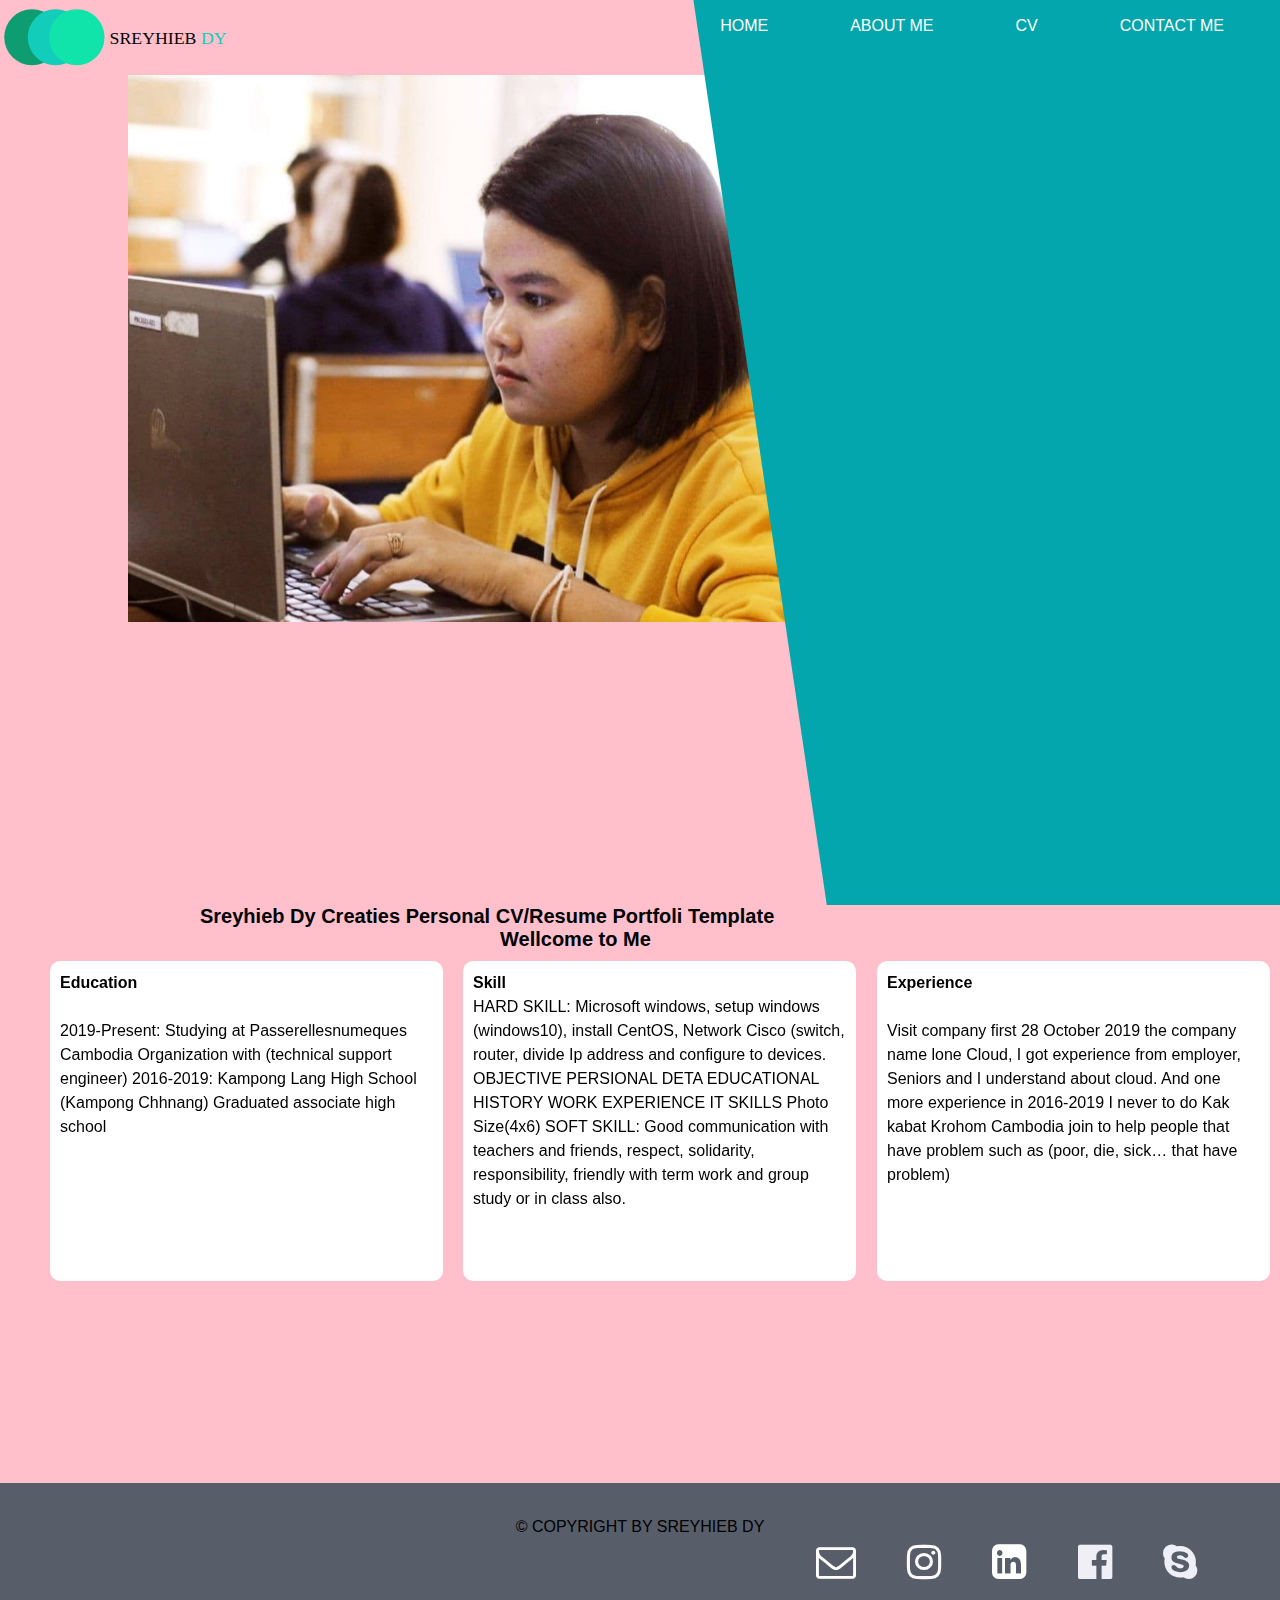
==== commit c116a162: "#10 respeantive" ====
--- a/index.html
+++ b/index.html
@@ -1,5 +1,3 @@
-
-
 <!DOCTYPE html>
 <html lang="en">
 <head>
@@ -33,16 +31,16 @@
     <h4> Sreyhieb Dy Creaties Personal CV/Resume Portfoli Template</h4>
     <h2>Wellcome to Me</h2>
     <div class="coloum">
-        <div class="text">
-            <h1>Education</h1>
+        <div class="texts hvr-push">
+            <h4>Education</h4>
             <p><br> 2019-Present: Studying at Passerellesnumeques Cambodia
                 Organization with (technical support engineer)
                2016-2019: Kampong Lang High School (Kampong Chhnang) Graduated associate high school
             </p>
         </div>
 
-        <div class="text">
-            <h1>Skill</h1>
+        <div class="texts hvr-push">
+            <h4>Skill</h4>
             <p>HARD SKILL: Microsoft windows, setup windows (windows10), install CentOS, Network Cisco
                 (switch, router, divide Ip address and configure to devices.
                 OBJECTIVE
@@ -56,14 +54,15 @@
                 friendly with term work and group study or in class also.
             </p>
         </div>
-        <div class="text">
+        <div class="texts hvr-push">
         <div >
-            <h1>Experience</h1>
+            <h4>Experience</h4>
             <p><br>Visit company first 28 October 2019 the company name lone Cloud, I got experience from employer,
                 Seniors and I understand about cloud. And one more experience in 2016-2019 I never to do Kak kabat
                 Krohom Cambodia join to help people that have problem such as (poor, die, sick… that have
                 problem)
             </p>
+        </div>
         </div>
     </div>
 </div>
--- a/css/style.css
+++ b/css/style.css
@@ -94,19 +94,18 @@
     text-align: center;
     margin-top:15%;
  }
- .text:hover{
-     background: rgba(19, 155, 218, 0.774);
- }
- @media(max-width:678px) {
-    .coloum {
-        flex-direction: column;
-        
+ @media(max-width:700px) {
+    @media(max-width:600px){
+        .coloum{
+            flex-direction:column;
+        }
+        .coloum{
+            width: 100px;
+        }
+        .texts{
+            width: 100px;
+        }
     }
-   .text{
-        height: auto;
-        width: 100%;
-    }
-    
 }
 
 
